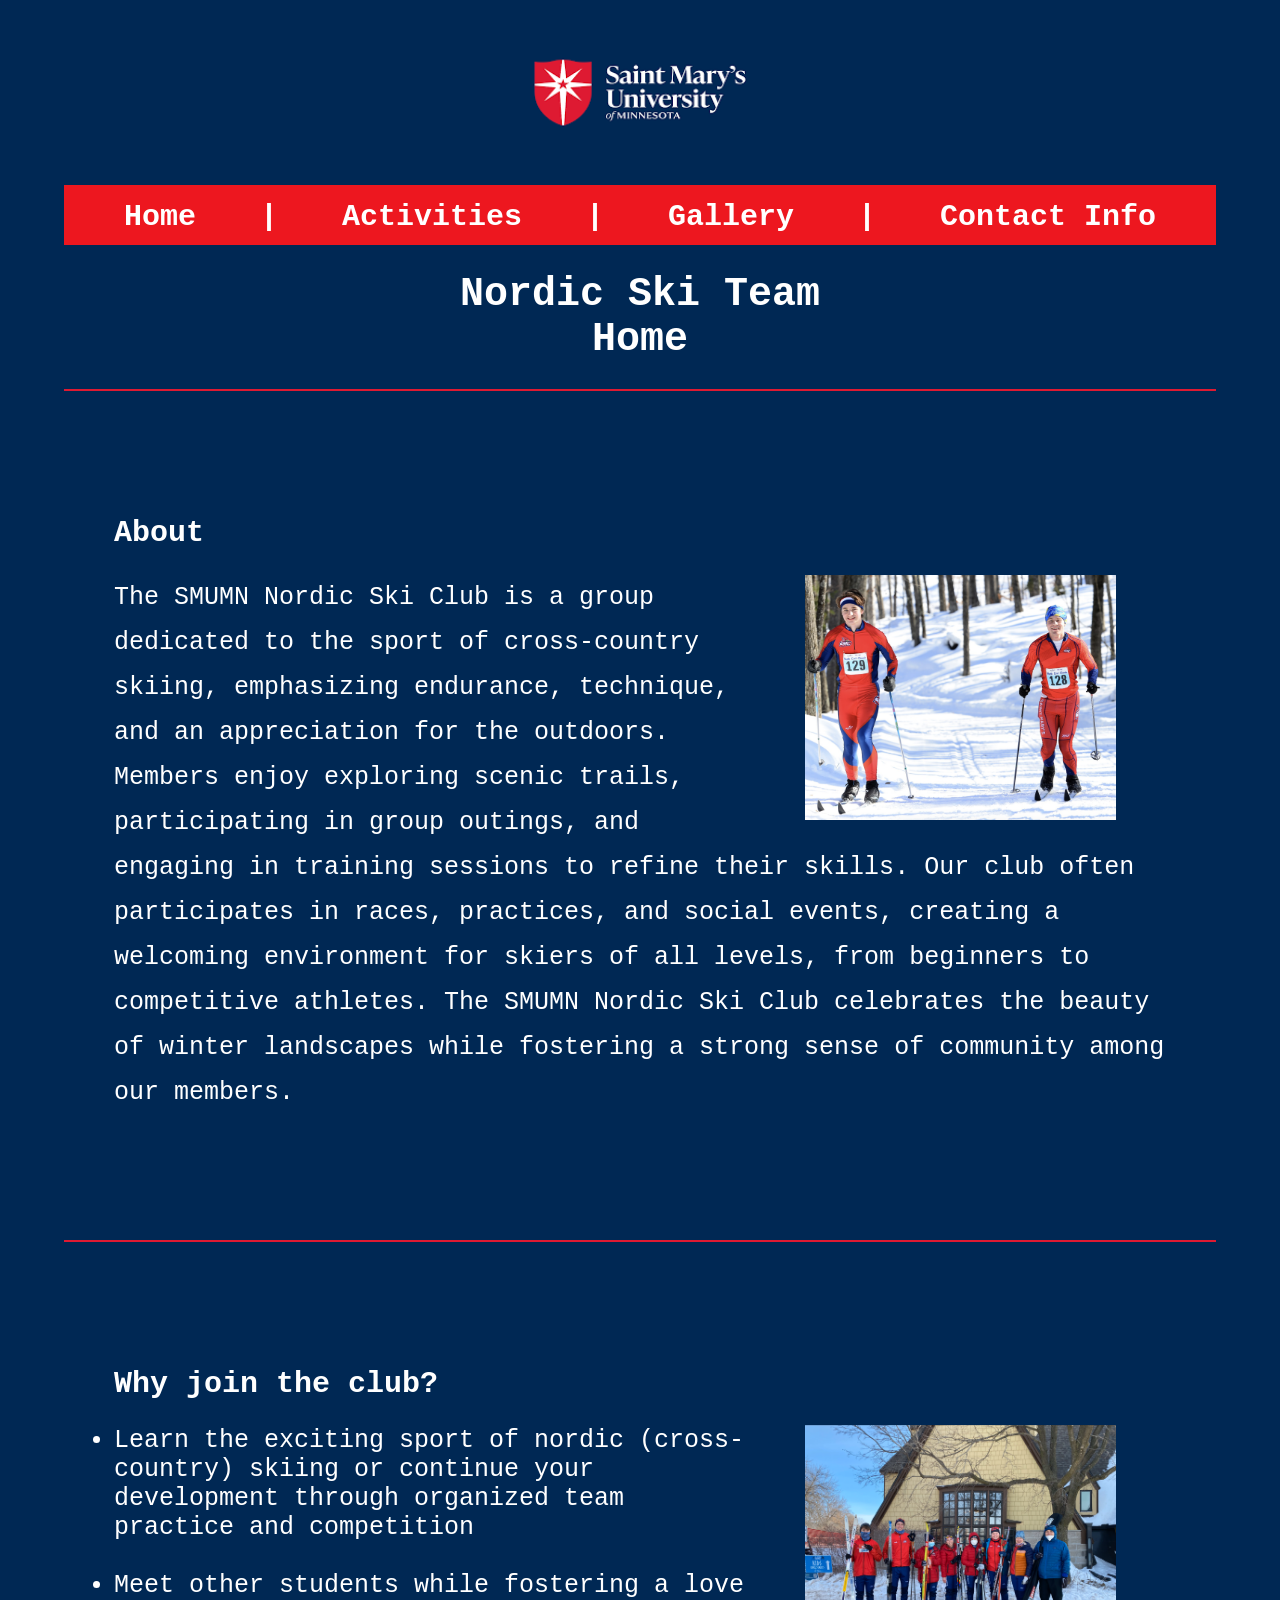
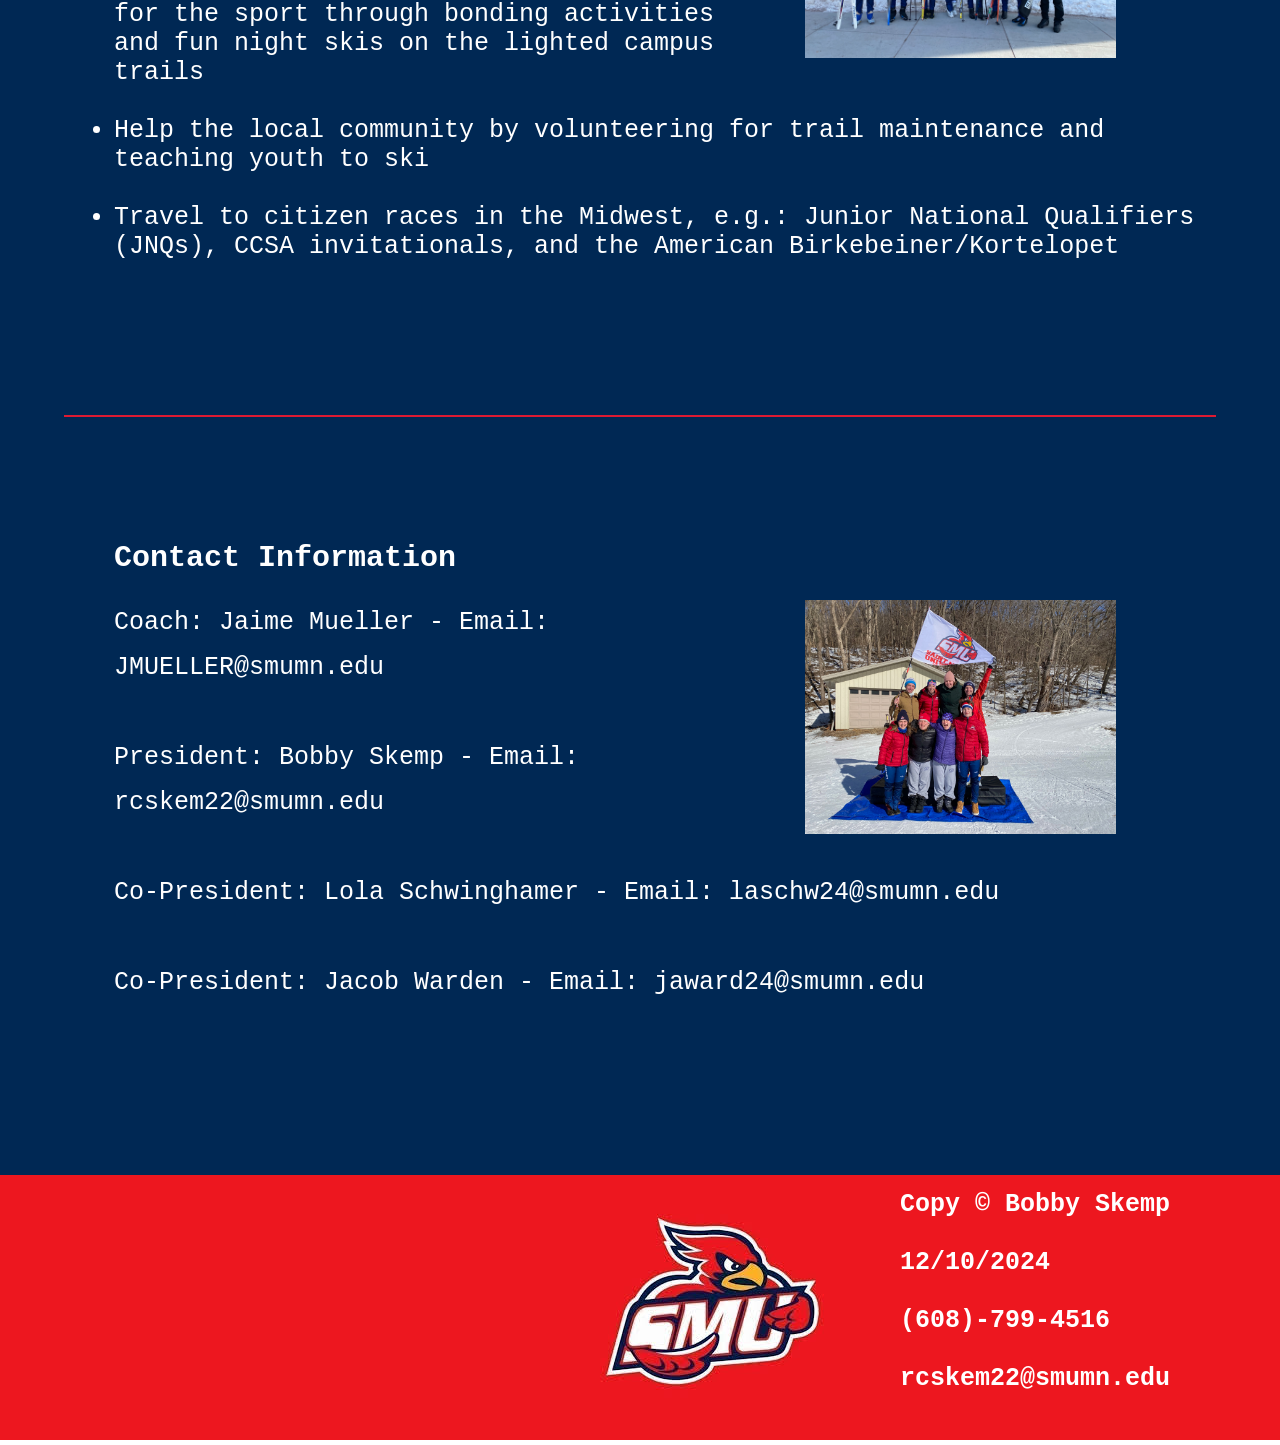
==== index.html @ 1d1b38e7 "Add files via upload" ====
<!DOCTYPE html>
<html lang="en">
<head>
	<title> Saint Mary's University of Minnesota Club Ski Team </title>
    <link rel="stylesheet" href="ClubSki.css">
</head>

<body>
<div id="background">
<div id="container">


<div class="banner">
<img src="Images/banner.jpg" alt="My Image" class="center">
</div>

<!-- Contact info goes directly to contact info in the homepage -->

<nav>
	<a href="index.html" class="active" > Home </a>
		&nbsp
		|
		&nbsp
		<a href="ClubSkiRaces.html"> Activities </a>
		&nbsp
		|
		&nbsp
		<a href="ClubSkiGallery.html"> Gallery </a>
		&nbsp
		|
		&nbsp
		<a href="#contactinfo"> Contact Info </a>
</nav>

<h1> Nordic Ski Team <br> Home </h1>

<hr>




	<h2> About </h2>

	<img class = "homeimg" src="Images/ski1.png">

		<p>
	The SMUMN Nordic Ski Club is a group dedicated to the sport of cross-country skiing, emphasizing endurance, technique, and an appreciation for the outdoors. Members enjoy exploring scenic trails, participating in group outings, and engaging in training sessions to refine their skills. Our club often participates in races, practices, and social events, creating a welcoming environment for skiers of all levels, from beginners to competitive athletes. The SMUMN Nordic Ski Club celebrates the beauty of winter landscapes while fostering a strong sense of community among our members. 
		</p>

		<hr>

	<h2> Why join the club? </h2>

	<img class = "homeimg" src="Images\ski3.png">

<ul>
 	<li>	Learn the exciting sport of nordic (cross-country) skiing or continue your development through organized team practice and competition</li><br>
 	<li>	Meet other students while fostering a love for the sport through bonding activities and fun night skis on the lighted campus trails</li><br>
 	<li>	Help the local community by volunteering for trail maintenance and teaching youth to ski</li><br>
 	<li>	Travel to citizen races in the Midwest, e.g.: Junior National Qualifiers (JNQs), CCSA invitationals, and the American Birkebeiner/Kortelopet</li><br>
</ul>

		<hr>

		<!-- Contact Info on nav will go to here  -->

	<h2> Contact Information </h2>

		<img class = "homeimg" src="Images\ski2.jpg">	

		<p>
			Coach: Jaime Mueller - Email: JMUELLER@smumn.edu<br><br>

            President: Bobby Skemp - Email: rcskem22@smumn.edu<br><br>

			Co-President: Lola Schwinghamer - Email: laschw24@smumn.edu<br><br>

			Co-President: Jacob Warden - Email: jaward24@smumn.edu<br><br>
		</p>
		<div id="contactinfo"></div>

</body>
</div>

<footer> <img src="Images/footer.png" alt="My Image" class="footerimg"> Copy &copy Bobby Skemp <br><br> 12/10/2024<br><br> (608)-799-4516 <br><br> rcskem22@smumn.edu <br><br></footer>
</div>
</html>
---- ClubSki.css ----
html, body {
    max-width: 100%;
    overflow-x: hidden;
}

html {
	scroll-behavior: smooth;

}
body {
	margin: 0;
	color: white;
	font-size : 20px;
	font-family: monospace;
}

#background {
	background-color: #002854;
}

#container {
			width: 90%;
			margin-left: auto;
			margin-right: auto;
			background-color: #002854;

		}



		footer {
			background-color: #ed171f;
			color: black;
			font-size: 1.25em;
			height: 250px;
			padding-top: 15px;
			margin: 0;
			font-family: monospace;
			font-weight: bold;
			color: white;
			width: 100%;
		}

		nav {
			top: 0;
			padding: 10px;
			text-align: center;
			font-weight : bold;
			font-size : 1.5em;
			background-color: #ed171f;
			height: 40px;
			font-family: monospace;
			overflow: hidden;
			color: white;
		}

		nav a{
			text-decoration: none; 
			color: white;
			display: inline-block;
			padding: 5px 10px;

		}

		nav a:hover {
  			background-color: white;
  			color: #de1a32;
		}

		nav a.active {
  			border-bottom: white;
		}

		h1 {
			color: white;
			text-align: center;
		}

		h2 {
			padding-left: 50px;
			padding-top: 100px;
		}

		p {
			font-size: 25px;
			padding-left: 50px;
			padding-right: 50px;
			padding-bottom: 100px;
			line-height: 1.8;
		}

		hr {
			height:2px;border-width:0;color:#ed171f;background-color:#de1a32
		}

		ul {
			font-size: 25px;
			padding-left: 50px;
			padding-bottom: 100px;
		}

		.center {
  			display: block;
  			margin-left: auto;
  			margin-right: auto;
  			width: 25%;
		}

		.redborder {
			border-bottom: 5px solid #de1a32;
		}

		.homeimg {
			float: right;
			width: 27%;
			padding-left: 50px;
			padding-right: 100px;
		}

		.homeimg {
			float: right;
			width: 27%;
			padding-left: 50px;
			padding-right: 100px;
		}
		.homeimg2 {
			float: right;
			width: 27%;
			padding-left: 50px;
			padding-right: 100px;
		}

		.galleryimg {
			width: 19%;
			padding-left: 145px;
			padding-right: 100px;
			padding-bottom: 75px;
		}

		.footerimg {
			float: left;
			padding-left: 600px;
			padding-right: 75px;
		}

		.onsnow {
			padding-right: 1px;
		}


		@media (max-width: 1200px) {
    body {
        font-size: 16px;
    }

    h2 {
        padding-left: 20px;
        padding-top: 40px;
    }

    p, ul {
        padding: 20px;
        font-size: 18px;
    }

    .homeimg, .homeimg2, .galleryimg {
        float: none;
        display: block;
        width: 80%;
        margin: 20px auto;
        padding: 0;
    }

    .footerimg {
        float: none;
        display: block;
        padding: 0;
        margin: 20px auto;
        width: 20%;
    }

    .center {
        width: 80%;
    }


    nav {
        font-size: 1em;
        height: auto;
        padding: 15px 5px;
    }

    nav a {
        display: block;
        margin: 10px 0;
        font-size: 1.1em;
    }

    footer {
        height: auto;
        text-align: center;
        padding: 20px;
    }
}
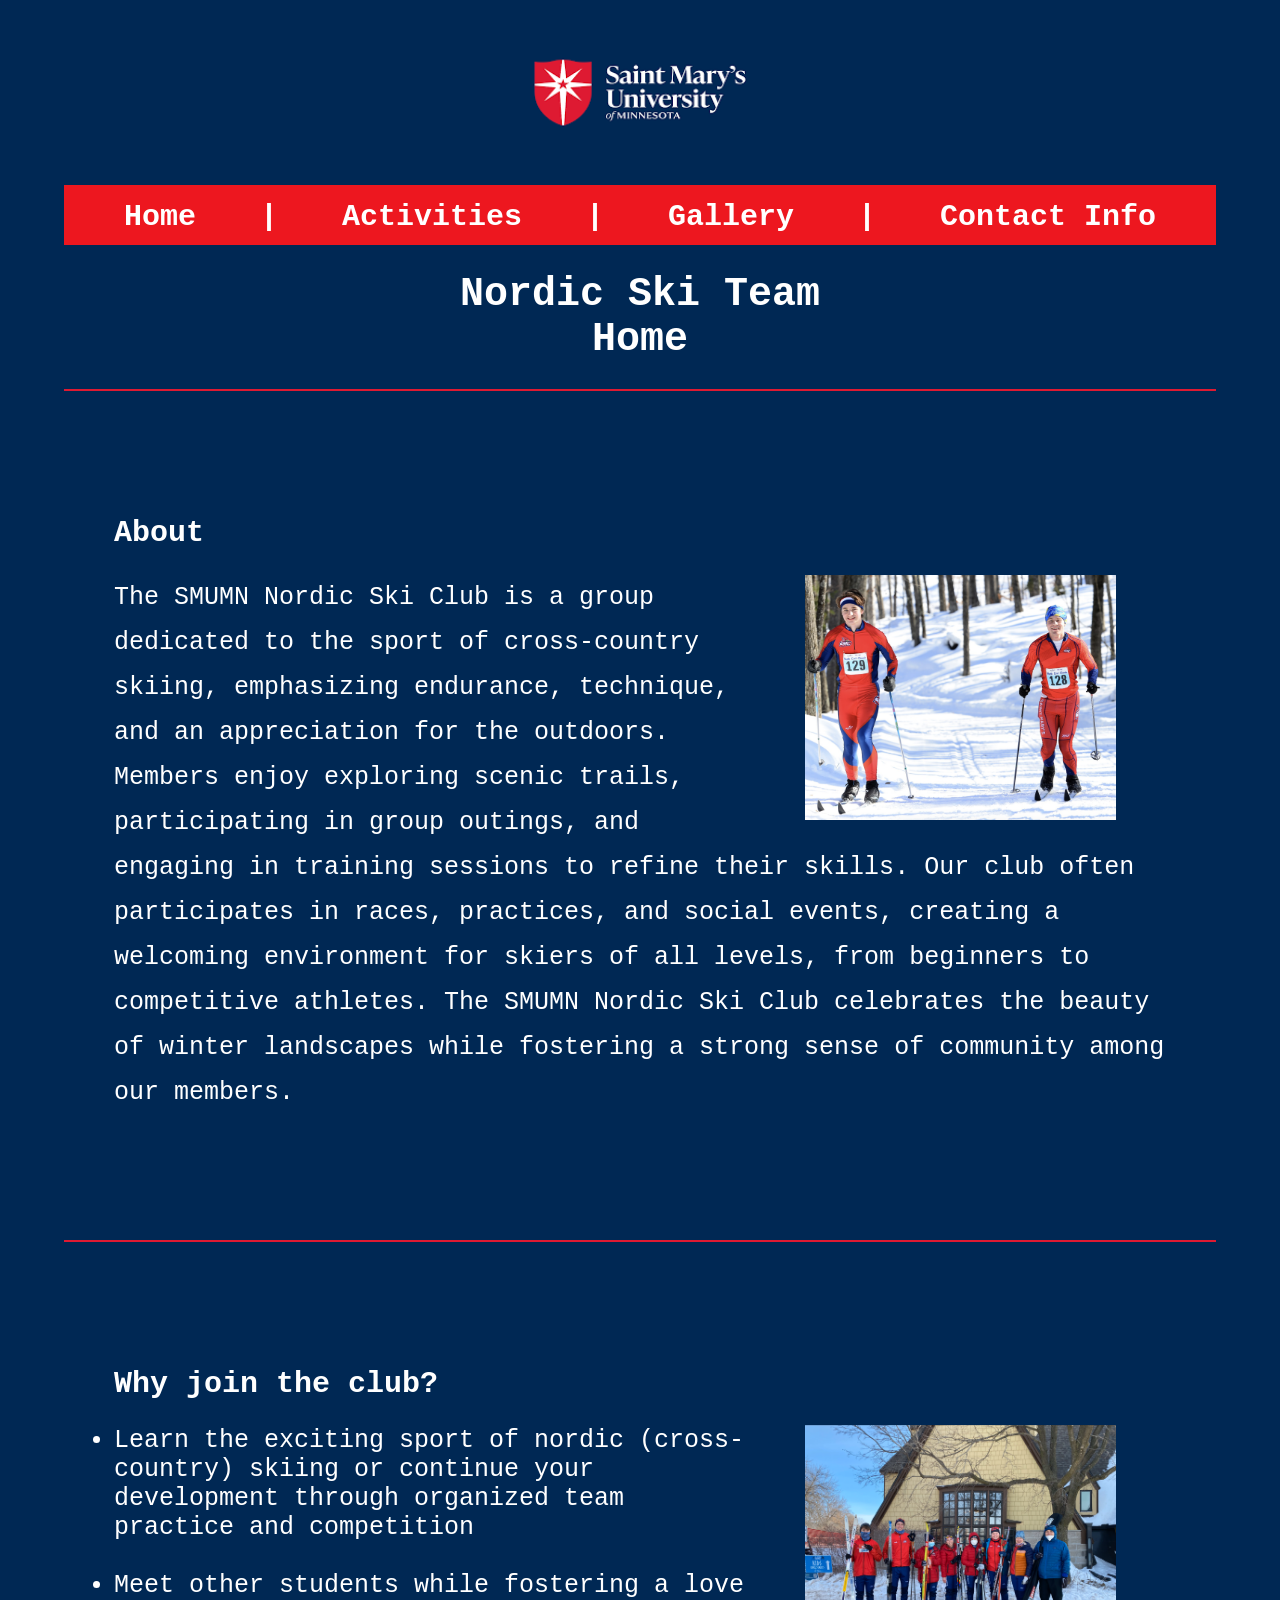
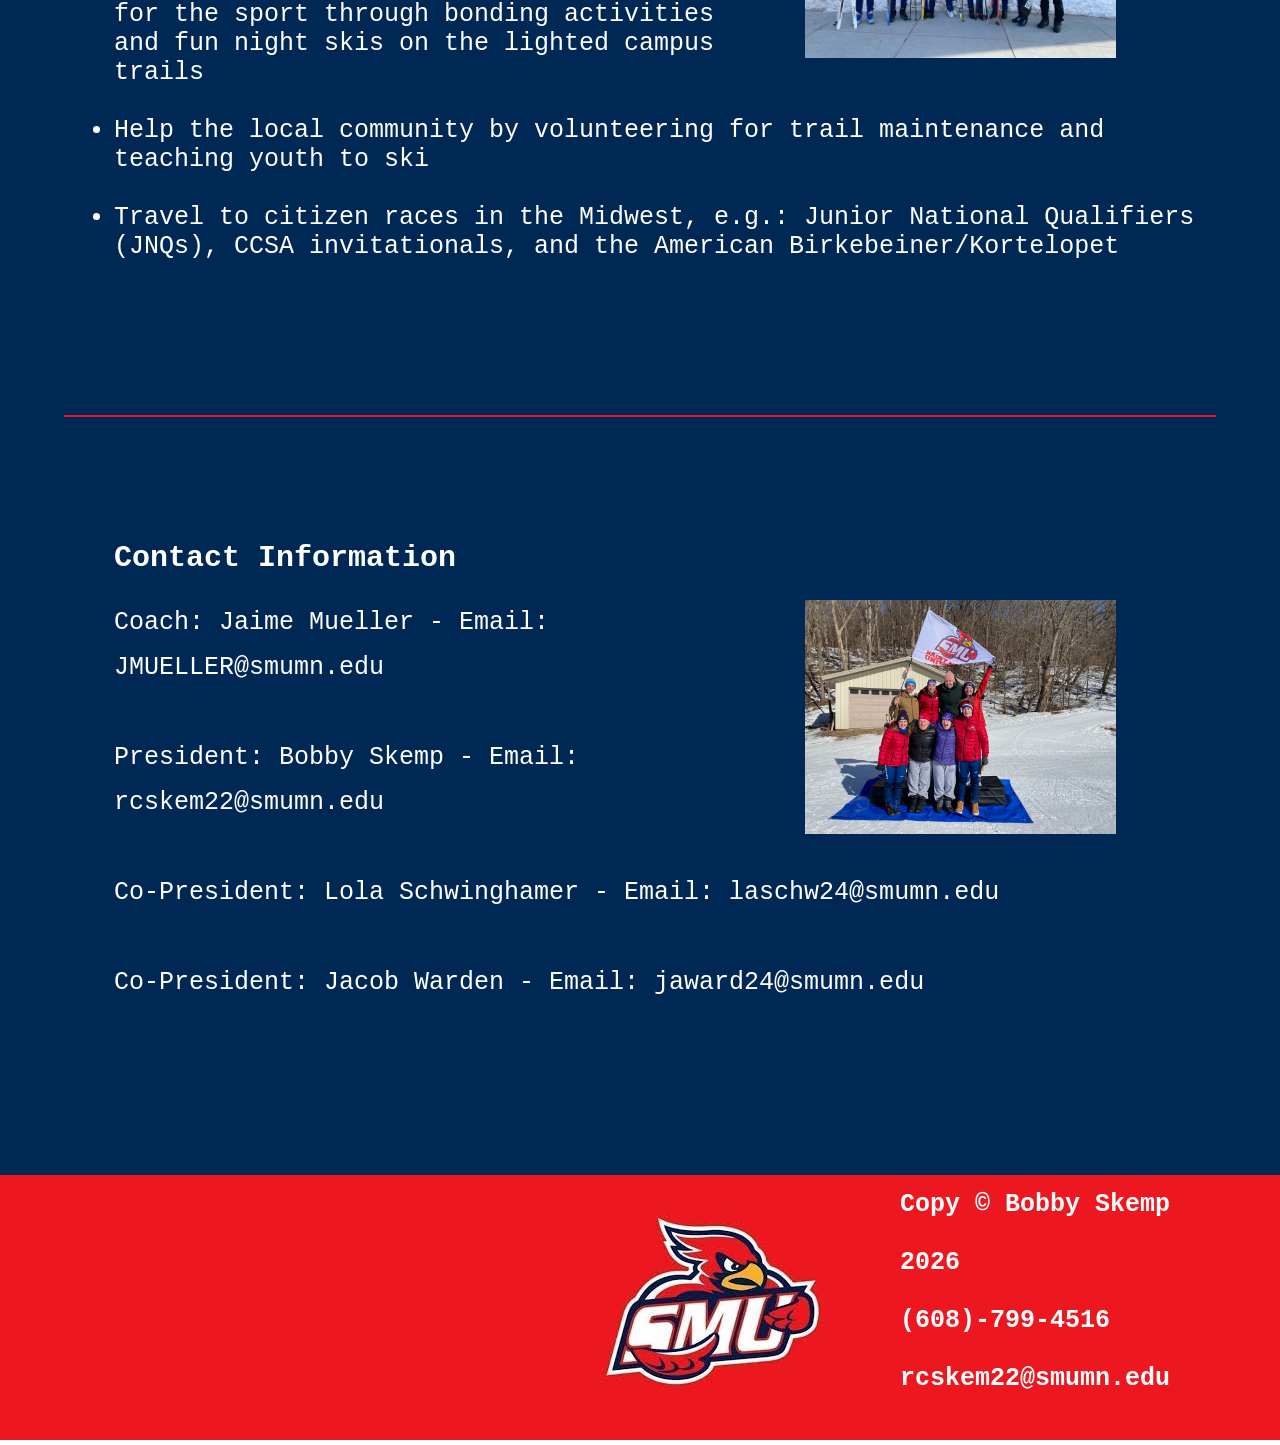
==== commit 280d3c72: "Revise contact info and footer in index.html Updated the contact information and footer details in i" ====
--- a/index.html
+++ b/index.html
@@ -82,6 +82,6 @@
 </body>
 </div>
 
-<footer> <img src="Images/footer.png" alt="My Image" class="footerimg"> Copy &copy Bobby Skemp <br><br> 12/10/2024<br><br> (608)-799-4516 <br><br> rcskem22@smumn.edu <br><br></footer>
+<footer> <img src="Images/footer.png" alt="My Image" class="footerimg"> Copy &copy Bobby Skemp <br><br> 2026<br><br> (608)-799-4516 <br><br> rcskem22@smumn.edu <br><br></footer>
 </div>
-</html>+</html>
